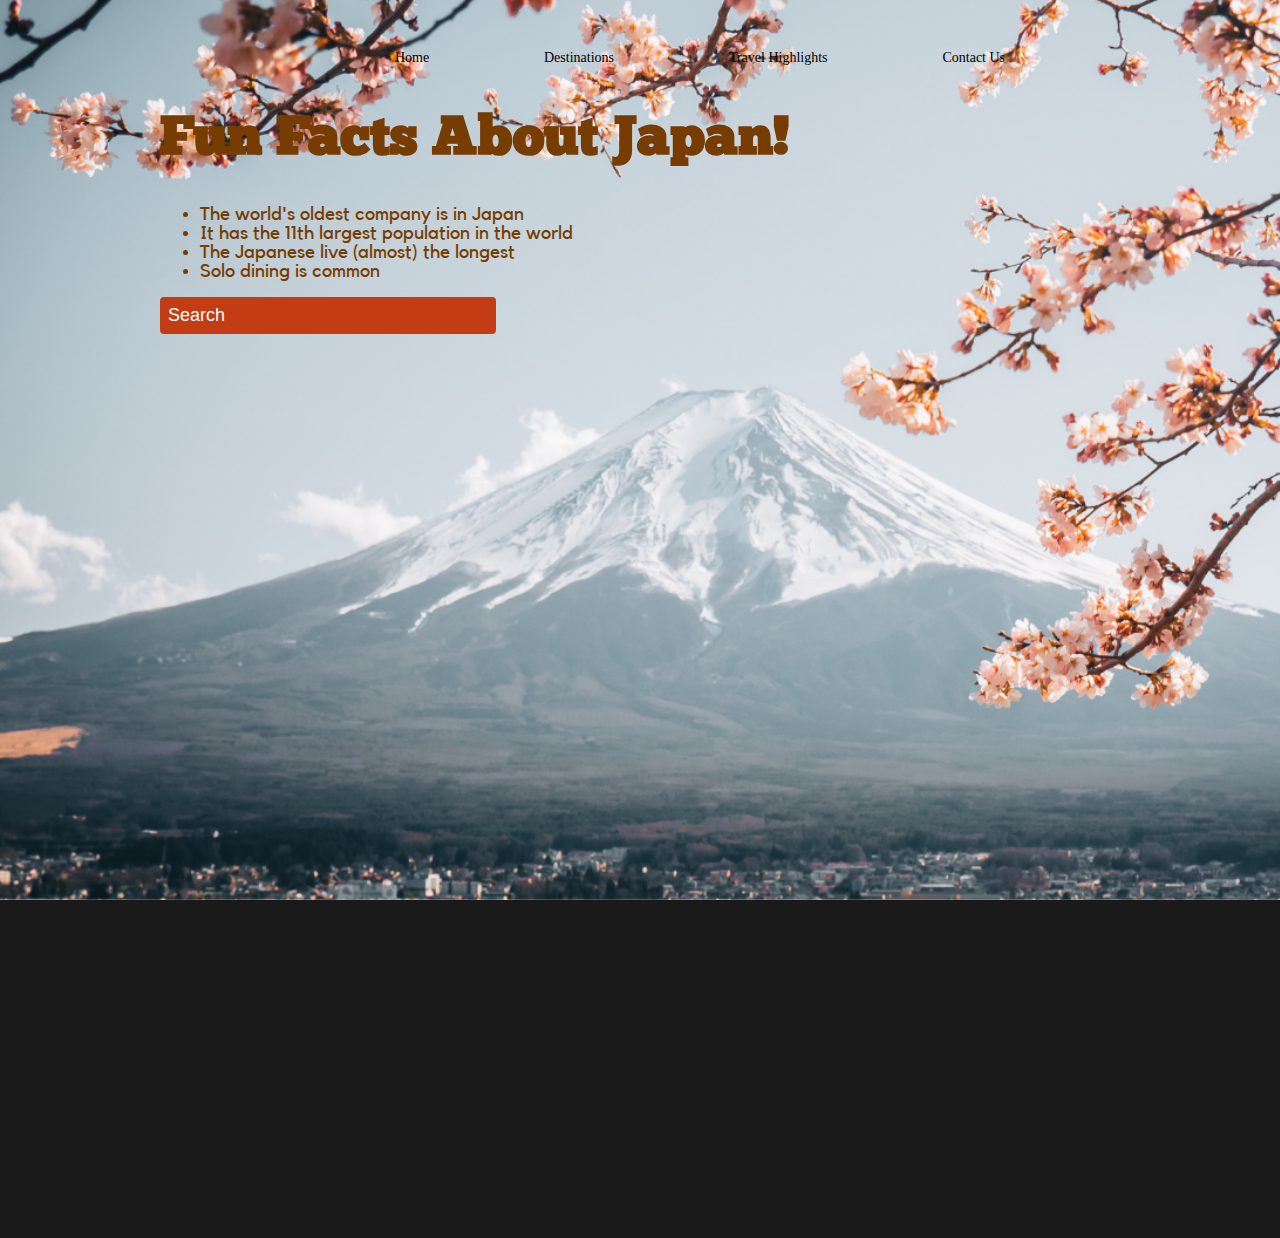
==== about.html @ e86e3946 "Add files via upload" ====
<!DOCTYPE html>
<html lang="en">
<head>
    <meta charset="UTF-8">
    <meta http-equiv="X-UA-Compatible" content="IE=edge">
    <meta name="viewport" content="width=device-width, initial-scale=1.0">
    <link rel="stylesheet" href="./static/css/about.css">
    <script src="./static/js/about.js" defer></script>
    <title>About</title>
</head>
<body>
    <nav>
        <ul id="nav-links">
            <li><a href="./index.html">Home</a></li>
            <li><a href="./destinations.html">Destinations</a></li>
            <li><a href="./highlights.html">Travel Highlights</a></li>
            <li><a href="./contact.html">Contact Us</a></li>
        </ul>
    </nav>
    <div id="main">
        <div id="content">
    <section>
        <h1>Fun Facts About Japan!</h1>
        <ul>
            <li>The world's oldest company is in Japan</li>
            <li>It has the 11th largest population in the world</li>
            <li>The Japanese live (almost) the longest</li>
            <li>Solo dining is common</li>
        </ul>
      
        </nav>
        <input type="text" placeholder="Search" id="searchbar">
    </section>

    <canvas></canvas>
</body>
</html>
---- static/css/about.css ----
@font-face {
    font-family: Chunk Five;
    src: url('../fonts/ChunkFive-Regular.otf');
}
@font-face {
    font-family: Kollektif;
    src: url('../fonts/Kollektif.ttf');
}

html,
body {
  height: 100%;
  margin: 0;
}

body {
    background-image: url('../../images/about.png');
    background-size: cover;
    display: flex;
    flex-flow: column;
    height: 100%;
    justify-content: right;
}

nav {
    flex: 0 1 auto;
    display: flex;
    margin-top: 3rem;
}

nav span {
    margin-left: 10rem;
    font-family: HK-Grotesk Medium;
    font-size: 18px;
    font-style: italic;
    color: whitesmoke;
}

nav li {
    list-style-type: none;
}

#nav-links {
    display: flex;
    margin: 0rem 10rem 0rem 15rem;
    flex-grow: 2;
    justify-content: space-evenly;
}

#nav-links li a {
    color: black;
    text-decoration: none;
    font-size: 14px;
    font-family: Open Sauce Light;
}

#nav-links li a:hover {
    font-size: 18px;
}

body section {
    margin-left: 10rem;
}

body section h1 {
    font-family: Chunk Five;
    font-size: 54.3px;
    color: #763c00;
}

body section li {
    font-family: Kollektif;
    font-size: 19px;
    color: #763c00;
}

#searchbar {
    background-color: #c43c13;
    border: none;
    border-radius: 4px;
    padding: 8px;
    width: 20rem;
    font-size: 18px;
    color: white;
}

#searchbar::placeholder {
    color: white;
}

html, body {
    width: 100%;
    height: 100%;
    background-color: #1a1a1a;
    overflow: hidden;
  }
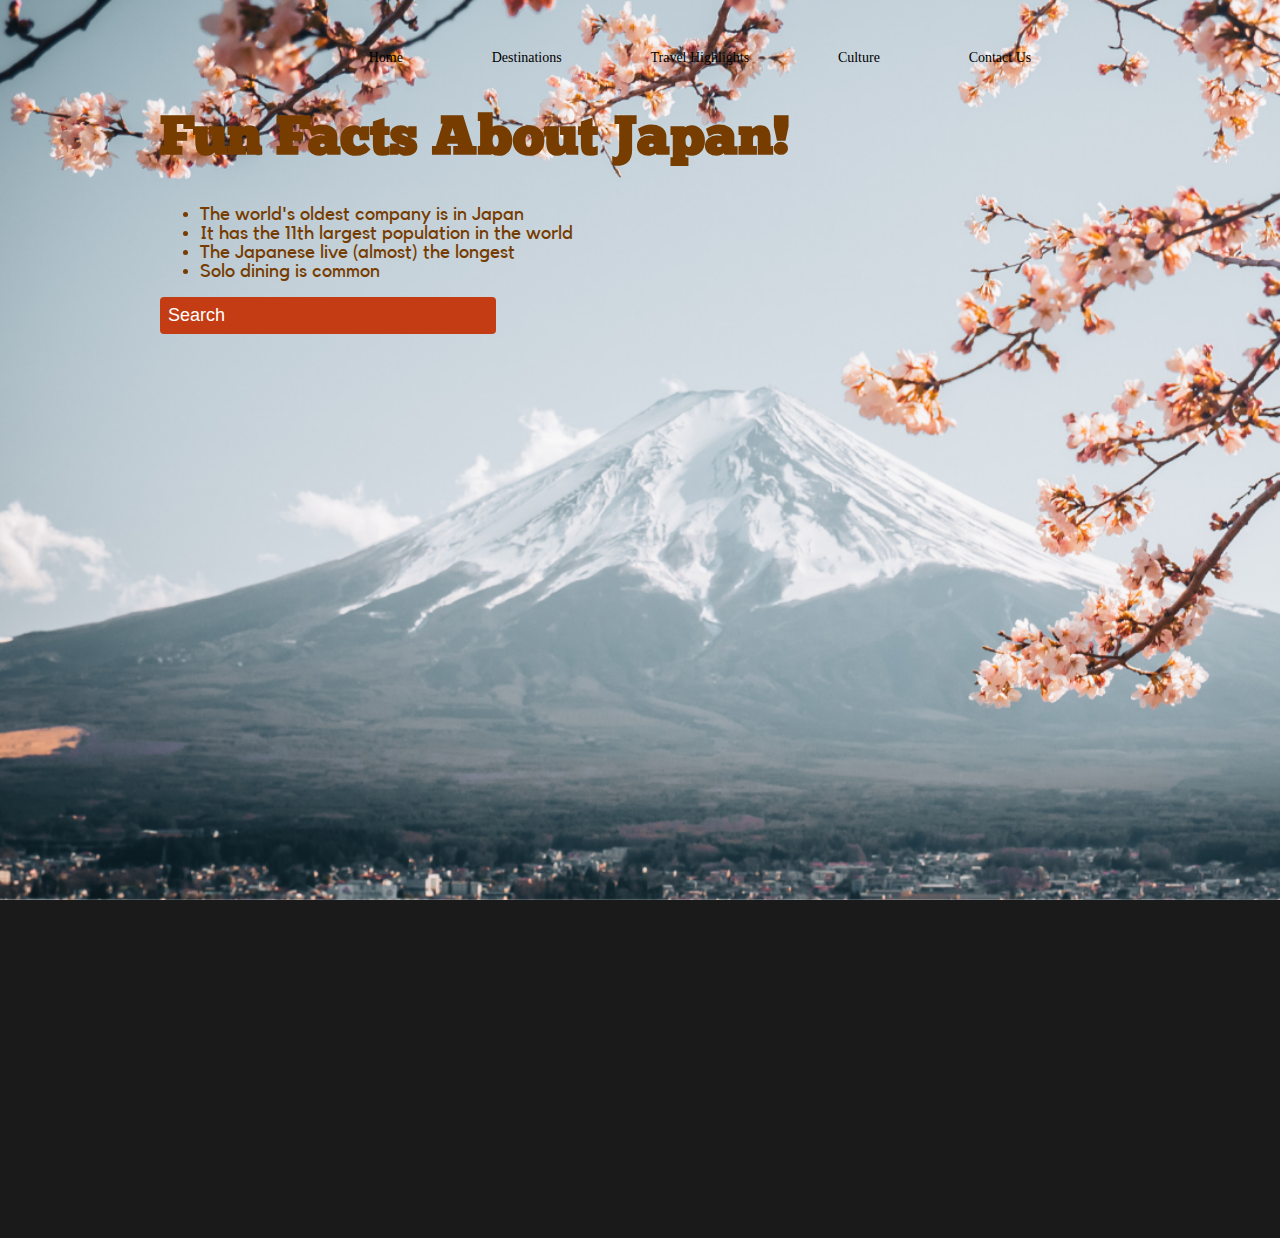
==== commit f5bd65f6: "Add files via upload" ====
--- a/about.html
+++ b/about.html
@@ -14,6 +14,7 @@
             <li><a href="./index.html">Home</a></li>
             <li><a href="./destinations.html">Destinations</a></li>
             <li><a href="./highlights.html">Travel Highlights</a></li>
+            <li><a href="./culture.html">Culture</a></li>
             <li><a href="./contact.html">Contact Us</a></li>
         </ul>
     </nav>
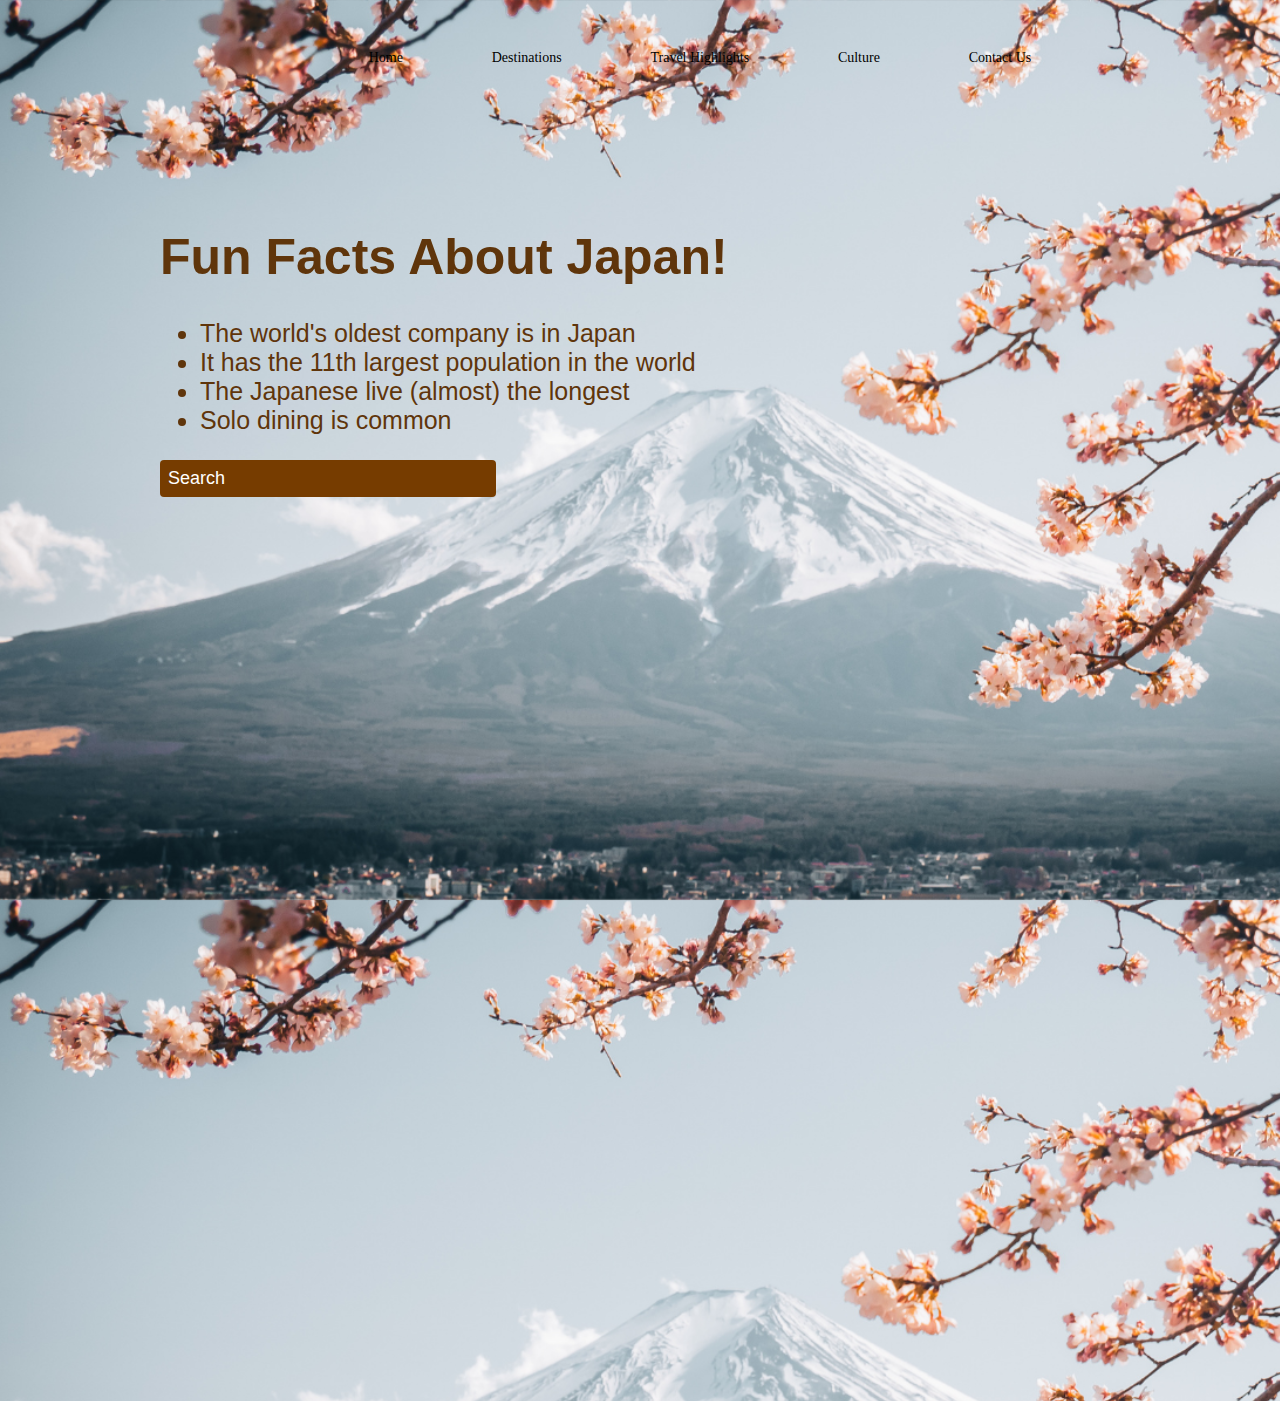
==== commit 07658cc2: "Add files via upload" ====
--- a/about.html
+++ b/about.html
@@ -9,15 +9,17 @@
     <title>About</title>
 </head>
 <body>
-    <nav>
-        <ul id="nav-links">
-            <li><a href="./index.html">Home</a></li>
-            <li><a href="./destinations.html">Destinations</a></li>
-            <li><a href="./highlights.html">Travel Highlights</a></li>
-            <li><a href="./culture.html">Culture</a></li>
-            <li><a href="./contact.html">Contact Us</a></li>
-        </ul>
-    </nav>
+    <header>
+        <nav>
+            <ul id="nav-links">
+                <li><a href="./index.html">Home</a></li>
+                <li><a href="./destinations.html">Destinations</a></li>
+                <li><a href="./highlights.html">Travel Highlights</a></li>
+                <li><a href="./culture.html">Culture</a></li>
+                <li><a href="./contact.html">Contact Us</a></li>
+            </ul>
+        </nav>
+    </header>
     <div id="main">
         <div id="content">
     <section>
--- a/static/css/about.css
+++ b/static/css/about.css
@@ -62,7 +62,7 @@
     margin-left: 10rem;
 }
 
-body section h1 {
+/* body section h1 {
     font-family: Chunk Five;
     font-size: 54.3px;
     color: #763c00;
@@ -72,10 +72,17 @@
     font-family: Kollektif;
     font-size: 19px;
     color: #763c00;
-}
+} */
 
 #searchbar {
-    background-color: #c43c13;
+    /* background-color: #c43c13;
+    border: none;
+    border-radius: 4px;
+    padding: 8px;
+    width: 20rem;
+    font-size: 18px;
+    color: white; */
+    background-color: #763c00;
     border: none;
     border-radius: 4px;
     padding: 8px;
@@ -88,9 +95,9 @@
     color: white;
 }
 
-html, body {
-    width: 100%;
-    height: 100%;
-    background-color: #1a1a1a;
-    overflow: hidden;
-  }
+section {
+    padding-top: 10%;
+    color: #5f350b;
+    font-size: 25px;
+    font-family: "Open Sans", sans-serif;
+}